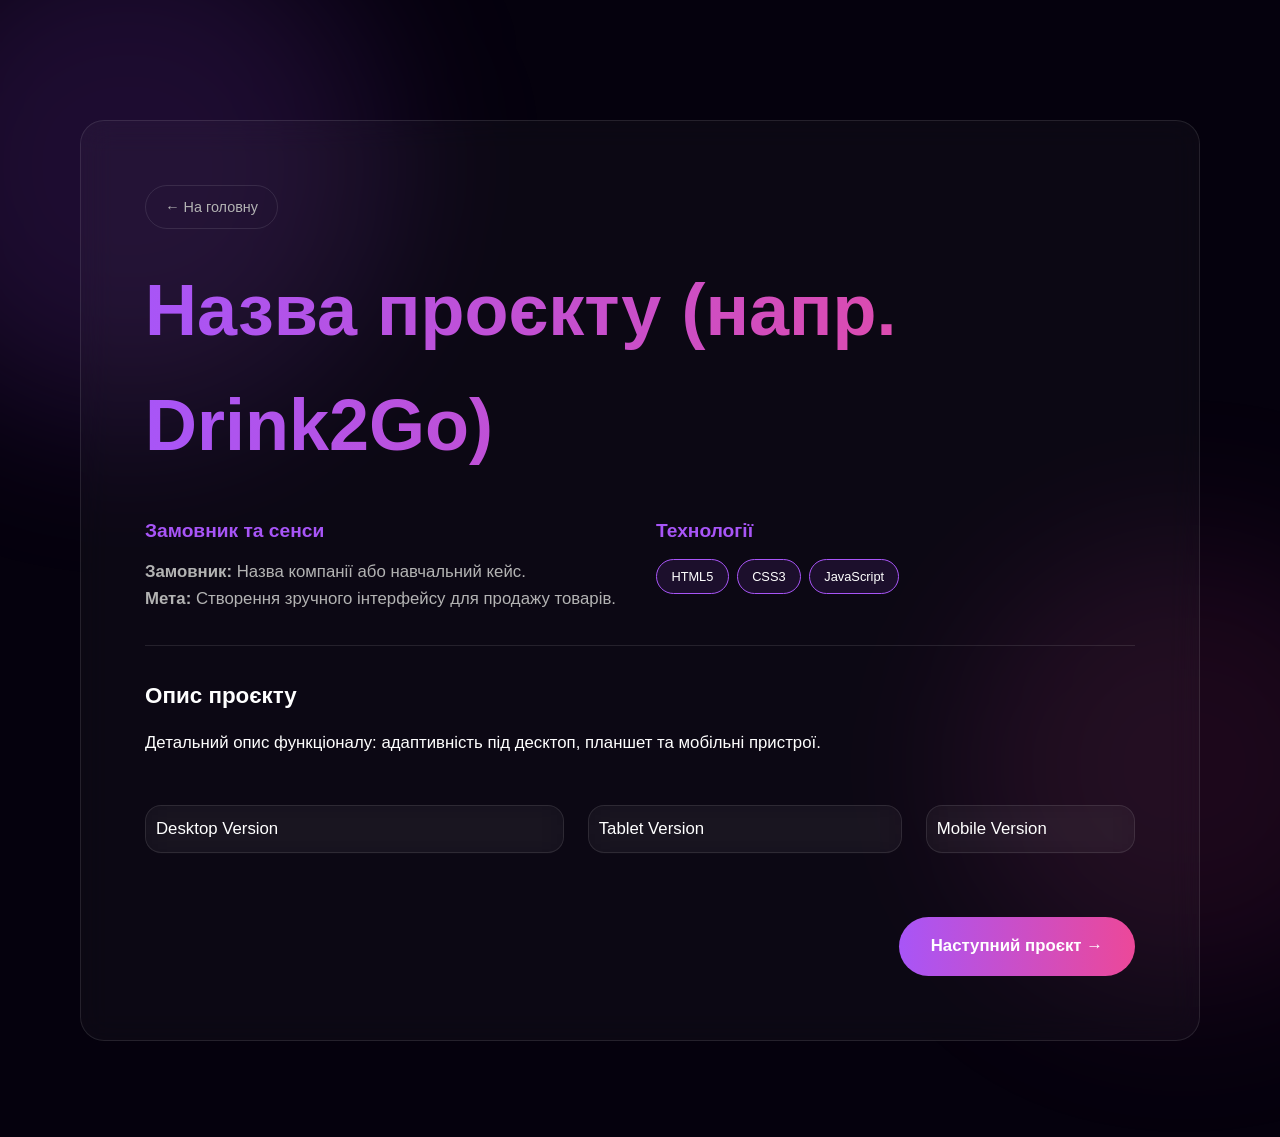
==== project-4.html @ 82c8ee81 "Add files via upload" ====
<!DOCTYPE html>
<html lang="uk">
<head>
    <meta charset="UTF-8">
    <meta name="viewport" content="width=device-width, initial-scale=1.0">
    <title>Проєкт | Drink2Go</title>
    <link rel="stylesheet" href="css/style.css">
</head>
<body>
    <div class="background-glow"></div>
    <div class="container detail-page">
        
        <div class="glass detail-card">
            <a href="index.html" class="back-btn">← На головну</a>
            <h1>Назва проєкту (напр. Drink2Go)</h1>
            
            <div class="project-info-grid">
                <div class="info-block">
                    <h3>Замовник та сенси</h3>
                    <p><strong>Замовник:</strong> Назва компанії або навчальний кейс.</p>
                    <p><strong>Мета:</strong> Створення зручного інтерфейсу для продажу товарів.</p>
                </div>
                <div class="info-block">
                    <h3>Технології</h3>
                    <div class="tags">
                        <span class="tag">HTML5</span>
                        <span class="tag">CSS3</span>
                        <span class="tag">JavaScript</span>
                    </div>
                </div>
            </div>

            <div class="description">
                <h3>Опис проєкту</h3>
                <p>Детальний опис функціоналу: адаптивність під десктоп, планшет та мобільні пристрої.</p>
            </div>

            <!-- Скріни проєкту -->
            <div class="screens-grid">
                <div class="screen-box glass"><span>Desktop Version</span></div>
                <div class="screen-box glass"><span>Tablet Version</span></div>
                <div class="screen-box glass"><span>Mobile Version</span></div>
            </div>

            <!-- Перехід до наступного проєкту -->
            <div class="next-project-wrapper">
                <a href="project-2.html" class="next-btn">Наступний проєкт →</a>
            </div>
        </div>
    </div>
    <script src="js/error404.js">
    </script>
    <script src="js/animation.js">
    </script>
</body>
</html>
---- css/style.css ----
/* ==========================================
   ROOT & RESET
   ========================================== */
:root {
    --bg-deep: #0f051d;
    --bg-darker: #05010d;
    --accent-purple: #a855f7;
    --accent-pink: #ec4899;
    --text-white: #ffffff;
    --text-gray: #b3b3b3;

    --glass-bg: rgba(255, 255, 255, 0.03);
    --glass-border: rgba(255, 255, 255, 0.1);

    --fs-h1: clamp(2.2rem, 7vw, 4.5rem);
    --fs-h2: clamp(1.8rem, 5vw, 2.8rem);
    --fs-body: clamp(0.9rem, 1vw + 0.4rem, 1.05rem);

    --section-spacing: clamp(4rem, 10vw, 8rem);
    --container-pd: clamp(1rem, 5vw, 2.5rem);
}

* {
    margin: 0;
    padding: 0;
    box-sizing: border-box;
}

html {
    scroll-behavior: smooth;
    font-size: 16px;
}

body {
    font-family: 'Inter', sans-serif;
    background-color: var(--bg-darker);
    color: var(--text-white);
    line-height: 1.6;
    overflow-x: hidden;
    font-size: var(--fs-body);
}

body::before, body::after {
    content: '';
    position: fixed;
    z-index: -1;
    border-radius: 50%;
    filter: blur(80px);
}

body::before {
    top: -10%; left: -10%;
    width: 40vw; height: 40vw;
    background: rgba(168, 85, 247, 0.15);
}

body::after {
    bottom: -10%; right: -10%;
    width: 35vw; height: 35vw;
    background: rgba(236, 72, 153, 0.1);
}

/* ==========================================
   ANIMATIONS
   ========================================== */
.reveal {
    opacity: 0;
    transform: translateY(2rem);
    transition: all 0.8s ease-out;
}

.reveal.active {
    opacity: 1;
    transform: translateY(0);
}

body {
    opacity: 0;
    transition: opacity 0.5s ease-in-out;
}

body.page-loaded {
    opacity: 1;
}

/* ==========================================
   LAYOUT
   ========================================== */
.container {
    max-width: 1200px;
    margin: 0 auto;
    padding: 0 var(--container-pd);
}

.glass {
    background: var(--glass-bg);
    backdrop-filter: blur(15px);
    -webkit-backdrop-filter: blur(15px);
    border: 1px solid var(--glass-border);
    border-radius: 24px;
}

/* ==========================================
   NAVBAR
   ========================================== */
.navbar {
    display: flex;
    justify-content: space-between;
    align-items: center;
    padding: 0.8rem 1.5rem;
    position: fixed;
    top: 1rem;
    left: 50%;
    transform: translateX(-50%);
    width: min(92%, 1100px);
    z-index: 1000;
}

.logo {
    font-weight: 700;
    font-size: 1.2rem;
    background: linear-gradient(90deg, var(--accent-purple), var(--accent-pink));
    -webkit-background-clip: text;
    -webkit-text-fill-color: transparent;
}

.nav-links {
    display: flex;
    list-style: none;
    gap: clamp(1rem, 3vw, 2rem);
}

.nav-links a {
    text-decoration: none;
    color: var(--text-gray);
    font-weight: 500;
    font-size: 0.9rem;
    transition: 0.3s;
}

.nav-links a:hover {
    color: var(--text-white);
    text-shadow: 0 0 10px var(--accent-purple);
}

/* ==========================================
   HERO
   ========================================== */
.hero {
    min-height: 100vh;
    display: flex;
    align-items: center;
    justify-content: center;
    text-align: center;
    padding-top: 80px;
}

.hero-content {
    padding: clamp(2rem, 8vh, 5rem) 1.5rem;
    width: 100%;
}

.hero h1 {
    font-size: var(--fs-h1);
    line-height: 1.1;
    margin-bottom: 1rem;
}

.hero h1 span {
    background: linear-gradient(90deg, var(--accent-purple), var(--accent-pink));
    -webkit-background-clip: text;
    -webkit-text-fill-color: transparent;
}

.role {
    font-size: clamp(1.1rem, 2.5vw, 1.6rem);
    color: var(--accent-purple);
    margin-bottom: 1.5rem;
    font-weight: 600;
}

.bio {
    max-width: 600px;
    margin: 0 auto;
    color: var(--text-gray);
}

/* ==========================================
   SECTIONS
   ========================================== */
.section-title {
    font-size: var(--fs-h2);
    text-align: center;
    margin: var(--section-spacing) 0 3rem;
}

/* ==========================================
   ABOUT
   ========================================== */
.about-grid {
    display: grid;
    grid-template-columns: repeat(2, 1fr);
    gap: 1.5rem;
}

.about-photo {
    grid-row: span 2;
    padding: 1rem;
    display: flex;
}

.about-img {
    width: 100%;
    height: auto;
    max-height: 500px;
    object-fit: cover;
    border-radius: 16px;
}

.about-text, .skills-card {
    padding: clamp(1.5rem, 3vw, 2.5rem);
}

.about-text h3, .skills-card h3 {
    color: var(--accent-purple);
    margin-bottom: 1rem;
}

.tags {
    display: flex;
    flex-wrap: wrap;
    gap: 0.5rem;
}

.tag {
    padding: 0.4rem 0.9rem;
    background: rgba(168, 85, 247, 0.1);
    border: 1px solid var(--accent-purple);
    border-radius: 50px;
    font-size: 0.8rem;
    transition: 0.3s ease;
}

.tag:hover {
    background: var(--accent-purple);
    color: white;
    transform: translateY(-3px);
}

/* ==========================================
   PROJECTS
   ========================================== */
.projects-grid {
    display: grid;
    grid-template-columns: repeat(auto-fit, minmax(min(100%, 320px), 1fr));
    gap: 2rem;
}

.project-card {
    display: flex;
    flex-direction: column;
    padding: 1.2rem;
    transition: 0.4s cubic-bezier(0.175, 0.885, 0.32, 1.275);
}

.project-card:hover {
    transform: translateY(-8px);
    border-color: var(--accent-purple);
    box-shadow: 0 15px 35px rgba(168, 85, 247, 0.15);
}

.p-img {
    aspect-ratio: 16 / 9;
    background: linear-gradient(135deg, #2a0a4a, #05010d);
    border-radius: 14px;
    overflow: hidden;
    margin-bottom: 1.2rem;
}

.p-img img {
    width: 100%;
    height: 100%;
    object-fit: cover;
}

.p-content h3 {
    margin-bottom: 0.5rem;
}

.p-content p {
    font-size: 0.95rem;
    color: var(--text-gray);
    margin-bottom: 1.5rem;
    min-height: 3em;
}

.p-buttons {
    display: flex;
    flex-direction: column;
    gap: 0.8rem;
    margin-top: auto;
}

.btn-detail, .btn-site {
    text-align: center;
    text-decoration: none;
    padding: 0.7rem;
    border-radius: 50px;
    font-size: 0.9rem;
    font-weight: 600;
    transition: 0.3s;
}

.btn-detail {
    color: var(--text-white);
    border: 1px solid var(--glass-border);
}

.btn-detail:hover {
    background: var(--glass-border);
    border-color: var(--text-white);
}

.btn-site {
    background: linear-gradient(90deg, var(--accent-purple), var(--accent-pink));
    color: white;
}

.btn-site:hover {
    filter: brightness(1.1);
    box-shadow: 0 5px 15px rgba(168, 85, 247, 0.4);
}

/* ==========================================
   CONTACT FORM
   ========================================== */
.contact-wrapper {
    max-width: 800px;
    margin: 0 auto;
    padding: clamp(1.5rem, 5vw, 3rem);
}

.form-row {
    display: grid;
    grid-template-columns: repeat(auto-fit, minmax(200px, 1fr));
    gap: 1rem;
    margin-bottom: 1rem;
}

.form-field {
    display: flex;
    flex-direction: column;
    gap: 0.5rem;
}

.form-field input, .form-field textarea {
    background: rgba(255, 255, 255, 0.05);
    border: 1px solid var(--glass-border);
    padding: 0.8rem 1rem;
    border-radius: 12px;
    color: white;
    outline: none;
    font-family: inherit;
}

.form-field input:focus, .form-field textarea:focus {
    border-color: var(--accent-purple);
}

.submit-btn {
    width: 100%;
    padding: 1rem;
    margin-top: 1rem;
    border: none;
    border-radius: 50px;
    background: linear-gradient(90deg, var(--accent-purple), var(--accent-pink));
    color: white;
    font-weight: 700;
    cursor: pointer;
    transition: 0.3s;
}

/* ==========================================
   ERROR PAGE
   ========================================== */
.error-wrapper {
    min-height: 100vh;
    display: flex;
    align-items: center;
    justify-content: center;
    padding: var(--container-pd);
}

.error-card {
    max-width: 800px;
    width: 100%;
    padding: clamp(2rem, 8vw, 4rem);
    display: flex;
    flex-direction: column;
    gap: 2rem;
}

.error-main {
    display: flex;
    align-items: flex-start;
    gap: 2.5rem;
}

.smile {
    font-size: clamp(5rem, 15vw, 8rem);
    line-height: 1;
    font-weight: 400;
    color: var(--text-white);
    user-select: none;
}

.error-text h1 {
    font-size: var(--fs-h1);
    margin-bottom: 0.5rem;
    background: linear-gradient(90deg, var(--accent-purple), var(--accent-pink));
    -webkit-background-clip: text;
    -webkit-text-fill-color: transparent;
}

.error-text p {
    font-size: clamp(1.2rem, 3vw, 1.8rem);
    color: var(--text-gray);
    font-weight: 500;
}

.error-footer {
    margin-top: 1rem;
    display: flex;
    flex-direction: column;
    gap: 2rem;
}

.error-footer p {
    font-size: 0.9rem;
    color: var(--text-gray);
    max-width: 400px;
}

.error-card .btn-site {
    align-self: flex-start;
    min-width: 200px;
}

/* ==========================================
   PROJECT DETAIL PAGE
   ========================================== */
.detail-page {
    padding-top: clamp(80px, 15vh, 120px);
    padding-bottom: 4rem;
}

.detail-card {
    padding: clamp(1.5rem, 5vw, 4rem);
    margin-bottom: 2rem;
}

.detail-card h1 {
    font-size: var(--fs-h1);
    margin: 1.5rem 0;
    background: linear-gradient(90deg, var(--accent-purple), var(--accent-pink));
    -webkit-background-clip: text;
    -webkit-text-fill-color: transparent;
}

.project-info-grid {
    display: grid;
    grid-template-columns: repeat(auto-fit, minmax(280px, 1fr));
    gap: 2rem;
    margin: 2rem 0;
    padding-bottom: 2rem;
    border-bottom: 1px solid var(--glass-border);
}

.info-block h3 {
    color: var(--accent-purple);
    font-size: 1.2rem;
    margin-bottom: 0.8rem;
}

.info-block p {
    color: var(--text-gray);
}

.description {
    margin: 2rem 0;
}

.description h3 {
    margin-bottom: 1rem;
    font-size: 1.4rem;
}

.screens-grid {
    display: grid;
    grid-template-columns: 2fr 1.5fr 1fr;
    gap: 1.5rem;
    margin-top: 3rem;
    align-items: end;
}

.screen-box {
    padding: 10px;
    border-radius: 16px;
    overflow: hidden;
    transition: transform 0.3s ease;
}

.screen-box:hover {
    transform: scale(1.05);
}

.screen-box img {
    width: 100%;
    height: auto;
    display: block;
    border-radius: 10px;
    object-fit: contain;
}

.back-btn {
    display: inline-block;
    padding: 0.6rem 1.2rem;
    color: var(--text-gray);
    text-decoration: none;
    border: 1px solid var(--glass-border);
    border-radius: 50px;
    transition: 0.3s;
    font-size: 0.9rem;
}

.back-btn:hover {
    color: white;
    border-color: var(--accent-purple);
    background: rgba(168, 85, 247, 0.1);
}

.next-project-wrapper {
    margin-top: 4rem;
    text-align: right;
}

.next-btn {
    display: inline-block;
    padding: 1rem 2rem;
    background: linear-gradient(90deg, var(--accent-purple), var(--accent-pink));
    color: white;
    text-decoration: none;
    border-radius: 50px;
    font-weight: 700;
    transition: 0.3s;
}

.next-btn:hover {
    box-shadow: 0 0 25px rgba(168, 85, 247, 0.5);
    transform: translateX(10px);
}

/* ==========================================
   FOOTER
   ========================================== */
.main-footer {
    margin-top: var(--section-spacing);
    padding-bottom: 2rem;
}

.footer-content {
    padding: clamp(1.5rem, 5vw, 3rem);
    display: flex;
    flex-direction: column;
    gap: 2.5rem;
}

.footer-top {
    display: flex;
    justify-content: space-between;
    align-items: flex-start;
    flex-wrap: wrap;
    gap: 2rem;
}

.footer-brand {
    flex: 1;
    min-width: 200px;
}

.footer-brand .logo {
    font-size: 1.5rem;
    margin-bottom: 0.5rem;
}

.footer-brand p {
    color: var(--text-gray);
    font-size: 0.9rem;
}

.footer-links {
    display: flex;
    gap: clamp(2rem, 8vw, 5rem);
    flex-wrap: wrap;
}

.footer-group {
    display: flex;
    flex-direction: column;
    gap: 0.8rem;
}

.footer-group h4 {
    font-size: 1rem;
    color: var(--accent-purple);
    text-transform: uppercase;
    letter-spacing: 1px;
    margin-bottom: 0.5rem;
}

.footer-group a {
    text-decoration: none;
    color: var(--text-gray);
    font-size: 0.95rem;
    transition: 0.3s ease;
    display: flex;
    align-items: center;
    gap: 8px;
}

.footer-group a:hover {
    color: var(--text-white);
    transform: translateX(5px);
}

.footer-link .icon {
    color: var(--accent-pink);
    font-size: 1.1rem;
}

.footer-bottom {
    padding-top: 1.5rem;
    border-top: 1px solid var(--glass-border);
    display: flex;
    justify-content: space-between;
    align-items: center;
    flex-wrap: wrap;
    gap: 1rem;
    color: var(--text-gray);
    font-size: 0.85rem;
}

.location {
    padding: 4px 12px;
    background: rgba(255, 255, 255, 0.05);
    border-radius: 50px;
    border: 1px solid var(--glass-border);
}

/* ==========================================
   BURGER MENU
   ========================================== */
.burger {
    display: none;
}

@media (max-width: 600px) {
    .burger {
        display: flex;
        flex-direction: column;
        justify-content: space-between;
        width: 24px;
        height: 16px;
        cursor: pointer;
        z-index: 2000;
    }

    .burger span {
        display: block;
        width: 100%;
        height: 2px;
        background-color: var(--text-white);
        transition: all 0.3s cubic-bezier(0.4, 0, 0.2, 1);
        border-radius: 2px;
    }

    .nav-links {
        position: fixed;
        right: 0;
        top: 0;
        height: 100vh;
        width: 100%;
        background: rgba(5, 1, 13, 0.98);
        backdrop-filter: blur(20px);
        display: flex;
        flex-direction: column;
        align-items: center;
        justify-content: center;
        gap: 2.5rem;
        transform: translateX(100%);
        transition: transform 0.4s ease-in-out;
        z-index: 1500;
        visibility: hidden;
    }

    .nav-links.nav-active {
        transform: translateX(0%);
        visibility: visible;
    }

    .burger.toggle span:nth-child(1) {
        transform: translateY(7px) rotate(-45deg);
    }

    .burger.toggle span:nth-child(2) {
        opacity: 0;
        transform: translateX(-15px);
    }

    .burger.toggle span:nth-child(3) {
        transform: translateY(-7px) rotate(45deg);
    }
}

/* ==========================================
   MEDIA QUERIES
   ========================================== */
@media (max-width: 992px) {
    .about-grid {
        grid-template-columns: 1fr;
    }

    .about-photo {
        grid-row: auto;
        justify-content: center;
    }

    .about-img {
        max-height: 400px;
    }
}

@media (max-width: 850px) {
    .screens-grid {
        grid-template-columns: 1fr;
        align-items: center;
    }

    .screen-box {
        max-width: 500px;
        margin: 0 auto;
    }
}

@media (max-width: 768px) {
    .footer-top {
        flex-direction: column;
        text-align: center;
        align-items: center;
    }

    .footer-links {
        justify-content: center;
        text-align: center;
    }

    .footer-group a {
        justify-content: center;
    }

    .footer-group a:hover {
        transform: translateY(-2px);
    }

    .footer-bottom {
        flex-direction: column;
        text-align: center;
    }
}

@media (max-width: 600px) {
    .navbar {
        padding: 0.6rem 1rem;
    }

    .hero-content {
        padding: 2rem 1rem;
    }

    .section-title {
        margin: 4rem 0 2rem;
    }

    .p-buttons {
        flex-direction: column;
    }
}

@media (max-width: 380px) {
    :root {
        --fs-h1: 1.8rem;
    }

    .project-card {
        padding: 0.8rem;
    }
}
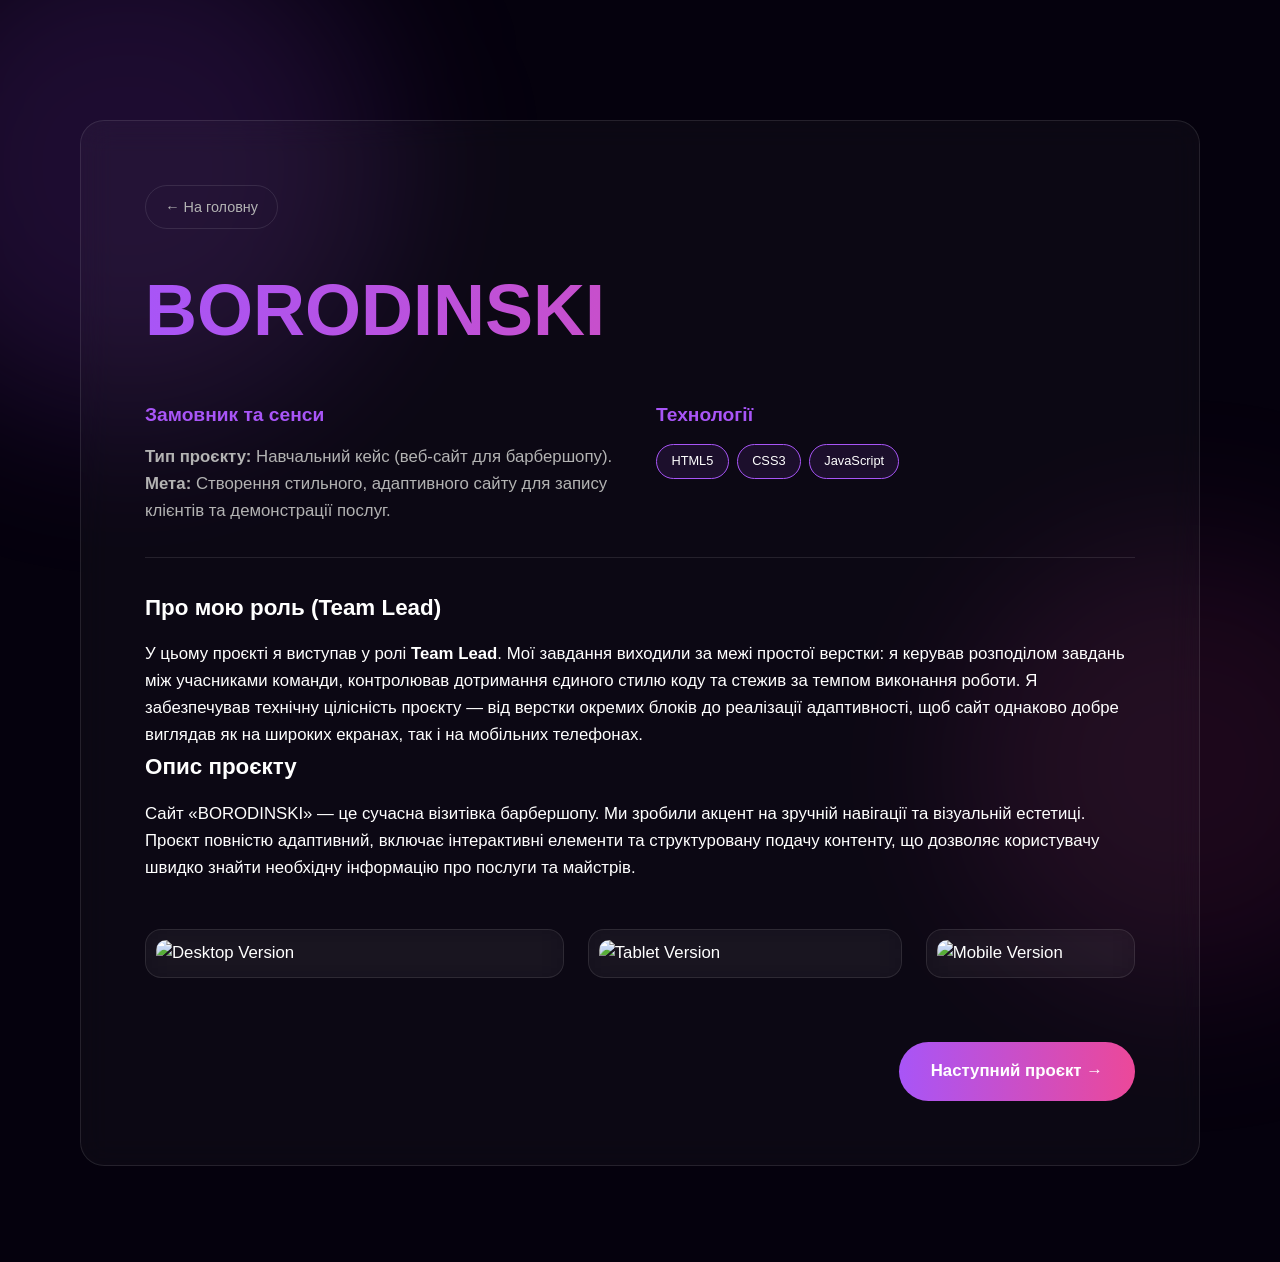
==== commit f40e52e9: "Revise project information for BORODINSKI Updated project details and descriptions for BORODINSKI." ====
--- a/project-4.html
+++ b/project-4.html
@@ -3,7 +3,7 @@
 <head>
     <meta charset="UTF-8">
     <meta name="viewport" content="width=device-width, initial-scale=1.0">
-    <title>Проєкт | Drink2Go</title>
+    <title>Проєкт | BORODINSKI</title>
     <link rel="stylesheet" href="css/style.css">
 </head>
 <body>
@@ -12,13 +12,13 @@
         
         <div class="glass detail-card">
             <a href="index.html" class="back-btn">← На головну</a>
-            <h1>Назва проєкту (напр. Drink2Go)</h1>
+            <h1>BORODINSKI</h1>
             
             <div class="project-info-grid">
                 <div class="info-block">
                     <h3>Замовник та сенси</h3>
-                    <p><strong>Замовник:</strong> Назва компанії або навчальний кейс.</p>
-                    <p><strong>Мета:</strong> Створення зручного інтерфейсу для продажу товарів.</p>
+                    <p><strong>Тип проєкту:</strong> Навчальний кейс (веб-сайт для барбершопу).</p>
+                    <p><strong>Мета:</strong> Створення стильного, адаптивного сайту для запису клієнтів та демонстрації послуг.</p>
                 </div>
                 <div class="info-block">
                     <h3>Технології</h3>
@@ -31,26 +31,26 @@
             </div>
 
             <div class="description">
+                <h3>Про мою роль (Team Lead)</h3>
+                <p>У цьому проєкті я виступав у ролі <strong>Team Lead</strong>. Мої завдання виходили за межі простої верстки: я керував розподілом завдань між учасниками команди, контролював дотримання єдиного стилю коду та стежив за темпом виконання роботи. Я забезпечував технічну цілісність проєкту — від верстки окремих блоків до реалізації адаптивності, щоб сайт однаково добре виглядав як на широких екранах, так і на мобільних телефонах.</p>
                 <h3>Опис проєкту</h3>
-                <p>Детальний опис функціоналу: адаптивність під десктоп, планшет та мобільні пристрої.</p>
+                <p>Сайт «BORODINSKI» — це сучасна візитівка барбершопу. Ми зробили акцент на зручній навігації та візуальній естетиці. Проєкт повністю адаптивний, включає інтерактивні елементи та структуровану подачу контенту, що дозволяє користувачу швидко знайти необхідну інформацію про послуги та майстрів.</p>
             </div>
 
             <!-- Скріни проєкту -->
             <div class="screens-grid">
-                <div class="screen-box glass"><span>Desktop Version</span></div>
-                <div class="screen-box glass"><span>Tablet Version</span></div>
-                <div class="screen-box glass"><span>Mobile Version</span></div>
+                <div class="screen-box glass"><span><img src="img/bs-desk.png" alt="Desktop Version"></span></div>
+                <div class="screen-box glass"><span><img src="img/bs-tablet.png" alt="Tablet Version"></span></div>
+                <div class="screen-box glass"><span><img src="img/bs-mobile.png" alt="Mobile Version"></span></div>
             </div>
 
             <!-- Перехід до наступного проєкту -->
             <div class="next-project-wrapper">
-                <a href="project-2.html" class="next-btn">Наступний проєкт →</a>
+                <a href="project-5.html" class="next-btn">Наступний проєкт →</a>
             </div>
         </div>
     </div>
-    <script src="js/error404.js">
-    </script>
-    <script src="js/animation.js">
-    </script>
+    <script src="js/error404.js"></script>
+    <script src="js/animation.js"></script>
 </body>
-</html>+</html>
--- a/css/style.css
+++ b/css/style.css
@@ -24,6 +24,21 @@
     margin: 0;
     padding: 0;
     box-sizing: border-box;
+}
+/* ==========================================
+   UX: Фокус клавіатури та читабельність (CSS)
+   ========================================== */
+/* Додай десь на початку, після скидання стилів (*) */
+:focus-visible {
+    outline: 2px solid var(--accent-purple);
+    outline-offset: 4px;
+    border-radius: 4px;
+}
+
+.buy-btn:focus-visible, .btn-detail:focus-visible, 
+.btn-site:focus-visible, .submit-btn:focus-visible {
+    outline-offset: 6px;
+    border-radius: 50px;
 }
 
 html {
@@ -114,6 +129,7 @@
     transform: translateX(-50%);
     width: min(92%, 1100px);
     z-index: 1000;
+    gap: 1rem;
 }
 
 .logo {
@@ -124,6 +140,27 @@
     -webkit-text-fill-color: transparent;
 }
 
+/* Кнопка "Купити" — сразу справа від лого */
+.buy-btn {
+    margin-left: auto;
+    margin-right: 2rem; /* Розділяємо логотип і меню */
+    padding: 0.5rem 1.2rem;
+    border-radius: 50px;
+    background: linear-gradient(90deg, var(--accent-purple), var(--accent-pink));
+    color: var(--text-white);
+    text-decoration: none;
+    font-weight: 600;
+    font-size: 0.85rem;
+    white-space: nowrap;
+    transition: 0.3s;
+}
+
+.buy-btn:hover {
+    filter: brightness(1.1);
+    box-shadow: 0 5px 15px rgba(168, 85, 247, 0.4);
+    transform: translateY(-2px);
+}
+
 .nav-links {
     display: flex;
     list-style: none;
@@ -180,7 +217,7 @@
 }
 
 .bio {
-    max-width: 600px;
+    max-width: 55ch; /* Замість 600px */
     margin: 0 auto;
     color: var(--text-gray);
 }
@@ -221,7 +258,7 @@
     padding: clamp(1.5rem, 3vw, 2.5rem);
 }
 
-.about-text h3, .skills-card h3 {
+.about-text h3, .skills-card h3, .rating-card h3 {
     color: var(--accent-purple);
     margin-bottom: 1rem;
 }
@@ -239,6 +276,7 @@
     border-radius: 50px;
     font-size: 0.8rem;
     transition: 0.3s ease;
+    word-break: break-word;
 }
 
 .tag:hover {
@@ -247,6 +285,129 @@
     transform: translateY(-3px);
 }
 
+/* Тэги для блока "Potential" — пунктирная рамка, чтобы визуально читалось как "в процессе/план" */
+.tag-potential {
+    border-style: dashed;
+    border-color: var(--accent-pink);
+    background: rgba(236, 72, 153, 0.08);
+    color: var(--text-gray);
+}
+
+.tag-potential:hover {
+    background: var(--accent-pink);
+    color: white;
+    border-style: solid;
+}
+
+.potential-sub {
+    color: var(--text-gray);
+    font-size: 0.85rem;
+    margin-bottom: 1rem;
+}
+
+/* ==========================================
+   ACCORDION (Хто я? / Hard / Soft / Potential)
+   На десктопі — завжди розкрито і поводиться як звичайна картка.
+   На мобілці — згортається, керується стрілочкою.
+   ========================================== */
+.accordion-toggle {
+    width: 100%;
+    display: flex;
+    align-items: center;
+    justify-content: space-between;
+    gap: 1rem;
+    background: none;
+    border: none;
+    cursor: default;
+    padding: 0;
+    font: inherit;
+    color: inherit;
+    text-align: left;
+}
+
+.accordion-arrow {
+    display: none;
+    color: var(--accent-purple);
+    font-weight: 700;
+    font-size: 1.1rem;
+    transition: transform 0.3s ease;
+    flex-shrink: 0;
+}
+
+.accordion-panel {
+    overflow: hidden;
+}
+
+.accordion-inner {
+    padding-top: 1rem;
+}
+
+/* ==========================================
+   RATING SECTION (оцінка порфоліо зірками)
+   Окрема секція під формою контактів.
+   ========================================== */
+#rating {
+    margin-top: var(--section-spacing);
+}
+
+.rating-card {
+    max-width: 560px;
+    margin: 0 auto;
+    padding: clamp(1.5rem, 4vw, 2.5rem);
+    display: flex;
+    flex-direction: column;
+    align-items: center;
+    text-align: center;
+    gap: 0.4rem;
+}
+
+.rating-sub {
+    color: var(--text-gray);
+    font-size: 0.9rem;
+    margin-bottom: 0.8rem;
+}
+
+.stars {
+    display: flex;
+    gap: 0.4rem;
+}
+
+/* Онови .star у розділі RATING SECTION */
+.star {
+    background: none;
+    border: none;
+    cursor: pointer;
+    font-size: 2rem;
+    line-height: 1;
+    padding: 0.5rem; /* Збільшено з 0.2rem */
+    min-width: 44px; /* Мінімальна ширина для пальця */
+    min-height: 44px; /* Мінімальна висота для пальця */
+    display: inline-flex;
+    align-items: center;
+    justify-content: center;
+    filter: grayscale(100%) opacity(0.4);
+    transition: transform 0.2s ease, filter 0.2s ease;
+}
+
+.star:hover {
+    transform: scale(1.15);
+}
+
+.star.is-filled {
+    filter: grayscale(0%) opacity(1);
+}
+
+.rating-feedback {
+    color: var(--text-gray);
+    font-size: 0.85rem;
+    margin-top: 0.6rem;
+}
+
+.rating-feedback.is-set {
+    color: var(--accent-purple);
+    font-weight: 600;
+}
+
 /* ==========================================
    PROJECTS
    ========================================== */
@@ -264,9 +425,9 @@
 }
 
 .project-card:hover {
-    transform: translateY(-8px);
+    transform: translateY(-4px); /* Було -8px — робимо рух делікатнішим */
     border-color: var(--accent-purple);
-    box-shadow: 0 15px 35px rgba(168, 85, 247, 0.15);
+    box-shadow: 0 10px 25px rgba(168, 85, 247, 0.1); /* Менш агресивна тінь */
 }
 
 .p-img {
@@ -330,56 +491,133 @@
     filter: brightness(1.1);
     box-shadow: 0 5px 15px rgba(168, 85, 247, 0.4);
 }
-
 /* ==========================================
    CONTACT FORM
    ========================================== */
 .contact-wrapper {
+    padding: clamp(1.5rem, 5vw, 3rem);
     max-width: 800px;
     margin: 0 auto;
-    padding: clamp(1.5rem, 5vw, 3rem);
-}
-
+    display: flex;
+    flex-direction: column;
+}
+
+.contact-sub {
+    text-align: center;
+    color: var(--text-gray);
+    margin-bottom: 2rem;
+}
+
+.contact-form {
+    display: flex;
+    flex-direction: column;
+    gap: 1.5rem;
+    width: 100%;
+}
+
+/* Ряд для Имени и Email (рядом на десктопе) */
 .form-row {
-    display: grid;
-    grid-template-columns: repeat(auto-fit, minmax(200px, 1fr));
-    gap: 1rem;
-    margin-bottom: 1rem;
+    display: flex;
+    gap: 1.5rem;
+}
+
+.form-row .form-field {
+    flex: 1; /* Поля занимают равное место */
 }
 
 .form-field {
     display: flex;
     flex-direction: column;
     gap: 0.5rem;
-}
-
-.form-field input, .form-field textarea {
-    background: rgba(255, 255, 255, 0.05);
+    text-align: left;
+}
+
+.form-field label {
+    font-size: 0.9rem;
+    color: var(--text-gray);
+    margin-left: 0.5rem;
+}
+
+/* Базовый вид полей (Стекло) */
+.form-field input,
+.form-field textarea {
+    width: 100%;
+    padding: 1rem 1.2rem;
+    background: var(--glass-bg);
     border: 1px solid var(--glass-border);
-    padding: 0.8rem 1rem;
     border-radius: 12px;
-    color: white;
+    color: var(--text-white);
+    font-family: 'Inter', sans-serif;
+    font-size: 1rem;
+    transition: border-color 0.3s, box-shadow 0.3s, background 0.3s;
+}
+
+.form-field textarea {
+    resize: vertical;
+    min-height: 120px;
+}
+
+/* Состояние фокуса */
+.form-field input:focus,
+.form-field textarea:focus {
     outline: none;
-    font-family: inherit;
-}
-
-.form-field input:focus, .form-field textarea:focus {
+    background: rgba(255, 255, 255, 0.08);
     border-color: var(--accent-purple);
 }
 
+/* Визуальная валидация (только когда пользователь уже начал печатать) */
+.form-field input:not(:placeholder-shown):invalid, 
+.form-field textarea:not(:placeholder-shown):invalid {
+    border-color: var(--accent-pink);
+    box-shadow: 0 0 5px rgba(236, 72, 153, 0.2);
+}
+
+.form-field input:not(:placeholder-shown):valid, 
+.form-field textarea:not(:placeholder-shown):valid {
+    border-color: var(--accent-purple);
+}
+
+/* Кнопка отправки */
 .submit-btn {
-    width: 100%;
-    padding: 1rem;
-    margin-top: 1rem;
+    padding: 1rem 2rem;
+    background: linear-gradient(90deg, var(--accent-purple), var(--accent-pink));
+    color: var(--text-white);
     border: none;
     border-radius: 50px;
-    background: linear-gradient(90deg, var(--accent-purple), var(--accent-pink));
-    color: white;
-    font-weight: 700;
+    font-size: 1rem;
+    font-weight: 600;
     cursor: pointer;
     transition: 0.3s;
-}
-
+    margin-top: 1rem;
+    align-self: center; /* Центрируем кнопку */
+    min-width: 250px;
+}
+
+.submit-btn:hover:not(:disabled) {
+    filter: brightness(1.1);
+    box-shadow: 0 5px 15px rgba(168, 85, 247, 0.4);
+    transform: translateY(-2px);
+}
+
+/* Состояние загрузки для кнопки */
+.submit-btn:disabled {
+    opacity: 0.7;
+    cursor: not-allowed;
+    background: var(--bg-deep);
+    border: 1px solid var(--accent-purple);
+    color: var(--accent-purple);
+}
+
+/* Адаптив для формы на телефонах */
+@media (max-width: 600px) {
+    .form-row {
+        flex-direction: column;
+        gap: 1.5rem;
+    }
+    .submit-btn {
+        width: 100%; /* Кнопка на всю ширину экрана на мобилке */
+    }
+}
 /* ==========================================
    ERROR PAGE
    ========================================== */
@@ -664,6 +902,12 @@
     display: none;
 }
 
+/* Блокуємо скрол фону, коли мобільне меню відкрите */
+body.menu-open {
+    overflow: hidden !important;
+    touch-action: none; /* Блокує скрол на тач-девайсах */
+}
+
 @media (max-width: 600px) {
     .burger {
         display: flex;
@@ -673,6 +917,7 @@
         height: 16px;
         cursor: pointer;
         z-index: 2000;
+        outline-offset: 8px;
     }
 
     .burger span {
@@ -696,7 +941,7 @@
         flex-direction: column;
         align-items: center;
         justify-content: center;
-        gap: 2.5rem;
+        gap: 2rem;
         transform: translateX(100%);
         transition: transform 0.4s ease-in-out;
         z-index: 1500;
@@ -706,6 +951,51 @@
     .nav-links.nav-active {
         transform: translateX(0%);
         visibility: visible;
+    }
+
+    .nav-links li {
+        opacity: 0;
+        transform: translateY(12px);
+        transition: opacity 0.35s ease, transform 0.35s ease;
+    }
+
+    .nav-links.nav-active li {
+        opacity: 1;
+        transform: translateY(0);
+    }
+
+    .nav-links.nav-active li:nth-child(1) { transition-delay: 0.1s; }
+    .nav-links.nav-active li:nth-child(2) { transition-delay: 0.18s; }
+    .nav-links.nav-active li:nth-child(3) { transition-delay: 0.26s; }
+
+    .nav-links a {
+        font-size: 1.3rem;
+    }
+
+    /* Кнопка "Купити" продубльована всередині відкритого мобільного меню */
+    .nav-buy-mobile-item {
+        position: absolute;
+        bottom: clamp(2rem, 8vh, 4rem);
+        left: 50%;
+        opacity: 0 !important;
+        transform: translateX(-50%) translateY(12px) !important;
+        transition: opacity 0.35s ease 0.34s, transform 0.35s ease 0.34s;
+    }
+
+    .nav-links.nav-active .nav-buy-mobile-item {
+        opacity: 1 !important;
+        transform: translateX(-50%) translateY(0) !important;
+    }
+
+    .nav-buy-mobile {
+        display: block;
+        padding: 0.7rem 2rem;
+        border-radius: 50px;
+        background: linear-gradient(90deg, var(--accent-purple), var(--accent-pink));
+        color: var(--text-white);
+        text-decoration: none;
+        font-weight: 600;
+        font-size: 0.95rem;
     }
 
     .burger.toggle span:nth-child(1) {
@@ -783,6 +1073,12 @@
         padding: 0.6rem 1rem;
     }
 
+    .buy-btn {
+        padding: 0.45rem 0.9rem;
+        font-size: 0.8rem;
+        margin-left: 0.6rem;
+    }
+
     .hero-content {
         padding: 2rem 1rem;
     }
@@ -793,6 +1089,39 @@
 
     .p-buttons {
         flex-direction: column;
+    }
+
+    /* Аккордеон активируется только на мобілці */
+    .accordion-toggle {
+        cursor: pointer;
+    }
+
+    .accordion-arrow {
+        display: inline-block;
+    }
+
+    .accordion-panel {
+        display: grid;
+        grid-template-rows: 0fr;
+        transition: grid-template-rows 0.35s ease;
+    }
+
+    .accordion-panel > .accordion-inner {
+        overflow: hidden;
+        min-height: 0;
+        padding-top: 0;
+    }
+
+    .accordion-card.is-open .accordion-panel {
+        grid-template-rows: 1fr;
+    }
+
+    .accordion-card.is-open .accordion-panel > .accordion-inner {
+        padding-top: 1rem;
+    }
+
+    .accordion-card.is-open .accordion-arrow {
+        transform: rotate(180deg);
     }
 }
 
@@ -804,4 +1133,9 @@
     .project-card {
         padding: 0.8rem;
     }
-}+
+    .buy-btn {
+        font-size: 0.72rem;
+        padding: 0.4rem 0.7rem;
+    }
+}
